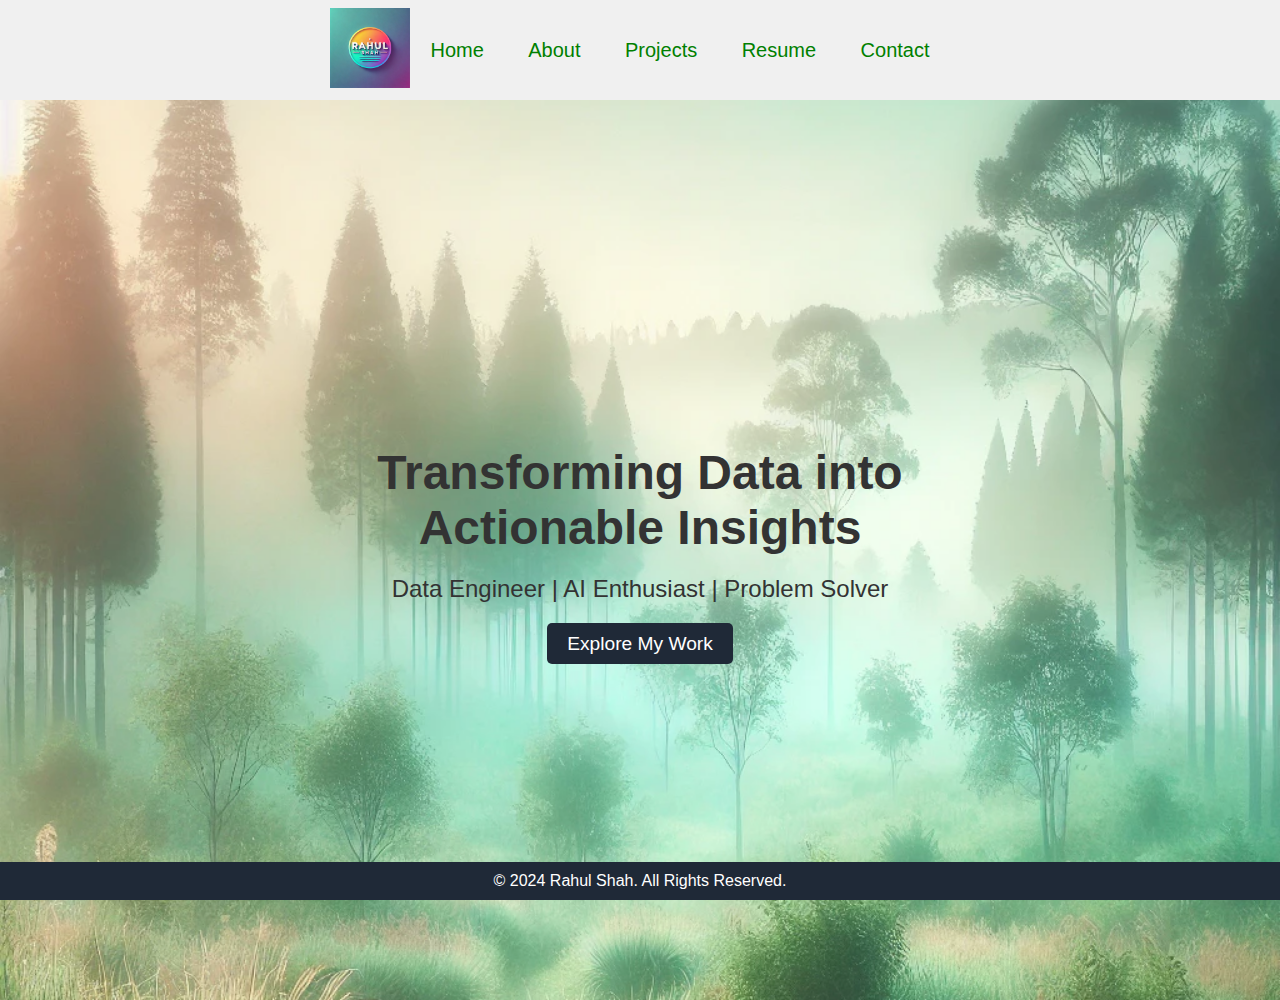
==== index.html @ 3299f62c "Update index.html" ====
<!DOCTYPE html>
<html lang="en">
<head>
    <meta charset="UTF-8">
    <meta name="viewport" content="width=device-width, initial-scale=1.0">
    <meta name="description" content="Portfolio of Rahul Shah, Data Engineer">
    <title>Rahul Shah - Data Engineer</title>
    <link rel="stylesheet" href="styles.css">
    
</head>
<body>
    <!-- Navigation Bar -->
<header>
    <nav>
        <div class="logo">
            <img src="images/rahul.png.webp" max-width=100% height=auto alt="Rahul Shah Logo">   
        </div>
        <ul>
            <li> <a href="index.html">Home</a> </li>
            <li> <a href="about.html">About</a> </li>
            <li> <a href="projects.html">Projects</a> </li>
            <li> <a href="resume.html">Resume</a> </li>
            <li> <a href="contacts.html">Contact</a> </li>
        </ul>
    </nav>
 </header>

    <!-- Hero Section -->
    <section id="hero">
        <div class="hero-content">
            <h2>Transforming Data into Actionable Insights</h2>
            <p>Data Engineer | AI Enthusiast | Problem Solver</p>
            <a href="projects.html" class="btn">Explore My Work</a>
        </div>
    </section>

    <!-- Footer -->
    <footer>
        <p>&copy; 2024 Rahul Shah. All Rights Reserved.</p>
    </footer>

    <script src="script.js"></script>
</body>
</html>
---- styles.css ----
/* General Styles */
* {
    margin: 0;
    padding: 0;
    box-sizing: border-box;
    font-family: 'Roboto', sans-serif;
}

body {
    background-color: light-cyan;
    color: #333;
}

nav {
    background-color: light-grey;
    padding: 8px;
    display: flex;
    justify-content: space-between;
    align-items: center;
}

nav ul {
    list-style: none;
}

nav ul li {
    display: inline-block;
    margin-left: 20px;
    margin-right: 20px;
}

nav ul li a {
    color: green;
    text-decoration: none;
    font-size: 20px;
}

header {
            display: flex;
            justify-content: center;
            align-items: center;
            background-color: #f0f0f0; /* Header background color */
        }
img {
            max-width: 80px; /* Adjust the width as needed */
            height: auto;
        }

/* Hero Section */
#hero {
    background-image: url('images/bg.webp');
    background-size: cover;
    background-position: center;
    height: 100vh;
    display: flex;
    justify-content: center;
    align-items: center;
    text-align: center;
}

#hero .hero-content {
    max-width: 600px;
}

#hero h2 {
    font-size: 3rem;
    margin-bottom: 20px;
}

#hero p {
    font-size: 1.5rem;
    margin-bottom: 30px;
}

#hero .btn {
    padding: 10px 20px;
    background-color: #1f2937;
    color: #ffffff;
    text-decoration: none;
    border-radius: 5px;
    font-size: 1.2rem;
}

#hero .btn:hover {
    background-color: #4cae4c;
}

/* Footer */
footer {
    background-color: #1f2937;
    color: #ffffff;
    text-align: center;
    padding: 10px 0;
    position: fixed;
    bottom: 0;
    width: 100%;
}
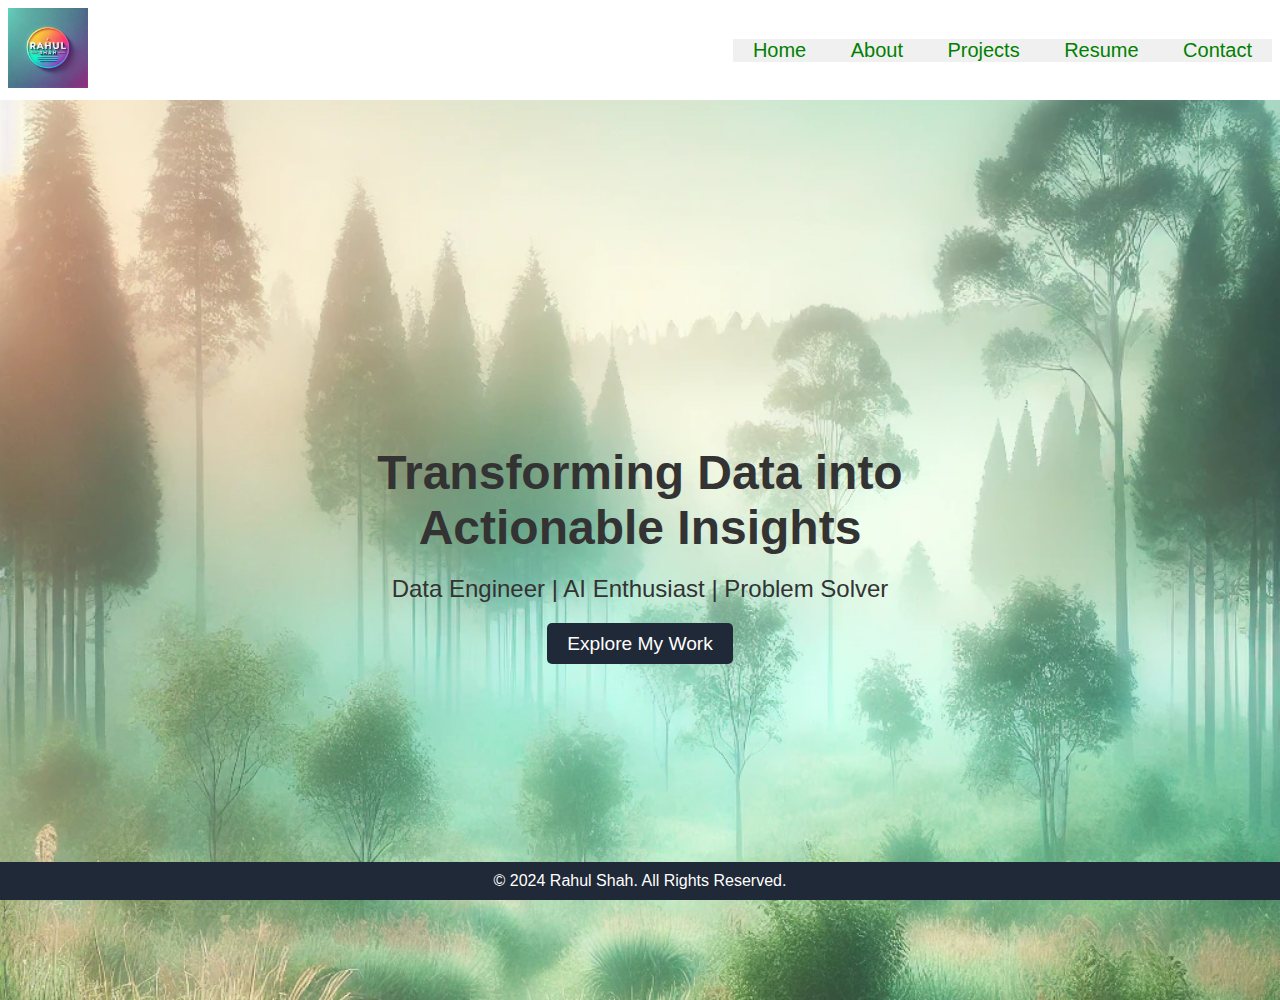
==== commit 3210675d: "Update index.html" ====
--- a/index.html
+++ b/index.html
@@ -10,11 +10,12 @@
 </head>
 <body>
     <!-- Navigation Bar -->
-<header>
+
     <nav>
         <div class="logo">
             <img src="images/rahul.png.webp" max-width=100% height=auto alt="Rahul Shah Logo">   
         </div>
+        <header>
         <ul>
             <li> <a href="index.html">Home</a> </li>
             <li> <a href="about.html">About</a> </li>
@@ -22,8 +23,9 @@
             <li> <a href="resume.html">Resume</a> </li>
             <li> <a href="contacts.html">Contact</a> </li>
         </ul>
+        </header>
     </nav>
- </header>
+ 
 
     <!-- Hero Section -->
     <section id="hero">
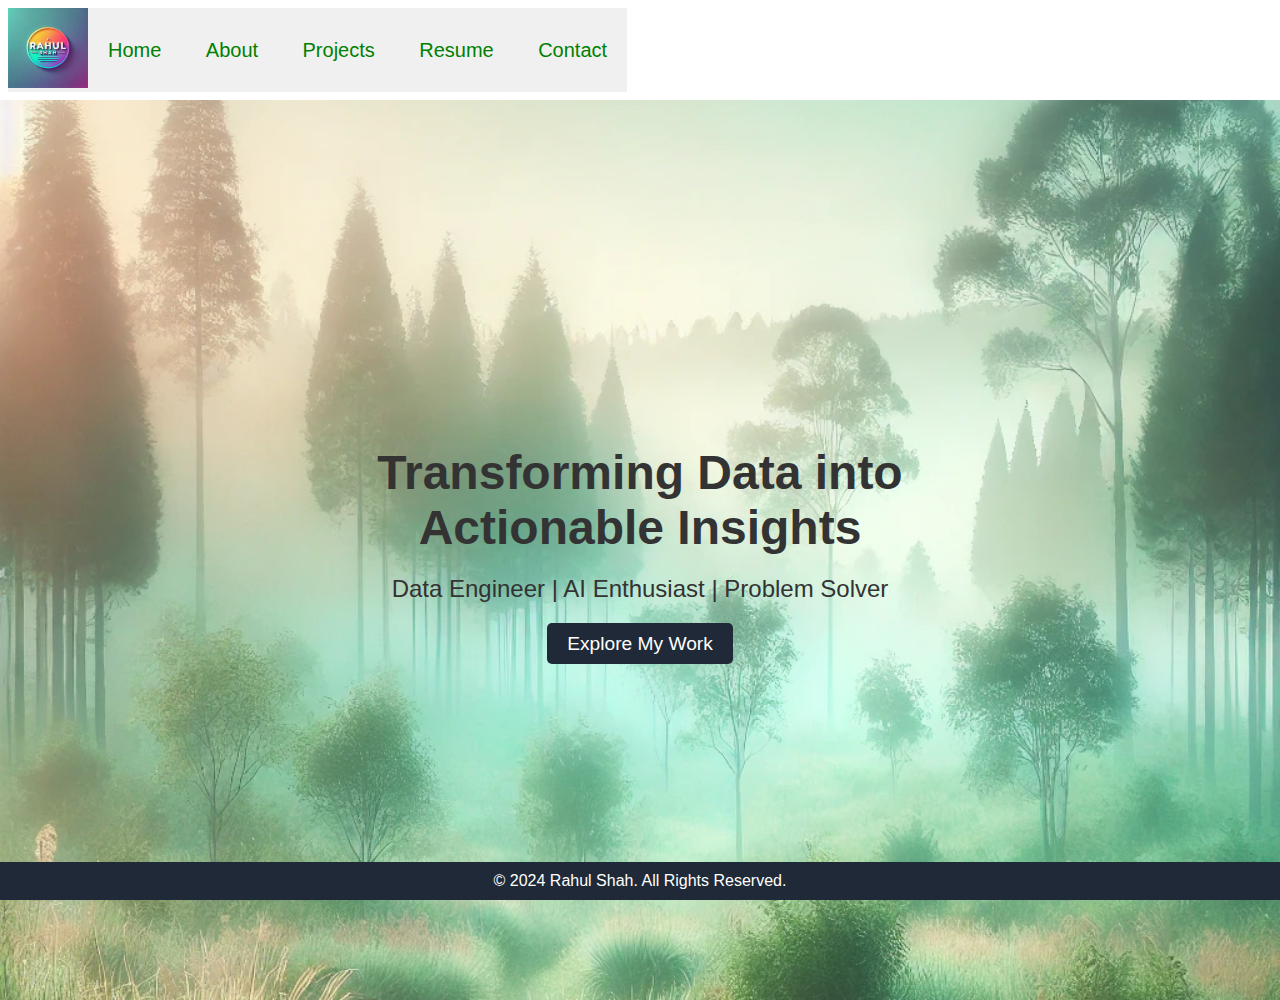
==== commit d191d31b: "Update index.html" ====
--- a/index.html
+++ b/index.html
@@ -12,10 +12,11 @@
     <!-- Navigation Bar -->
 
     <nav>
+         <header>
         <div class="logo">
             <img src="images/rahul.png.webp" max-width=100% height=auto alt="Rahul Shah Logo">   
         </div>
-        <header>
+       
         <ul>
             <li> <a href="index.html">Home</a> </li>
             <li> <a href="about.html">About</a> </li>
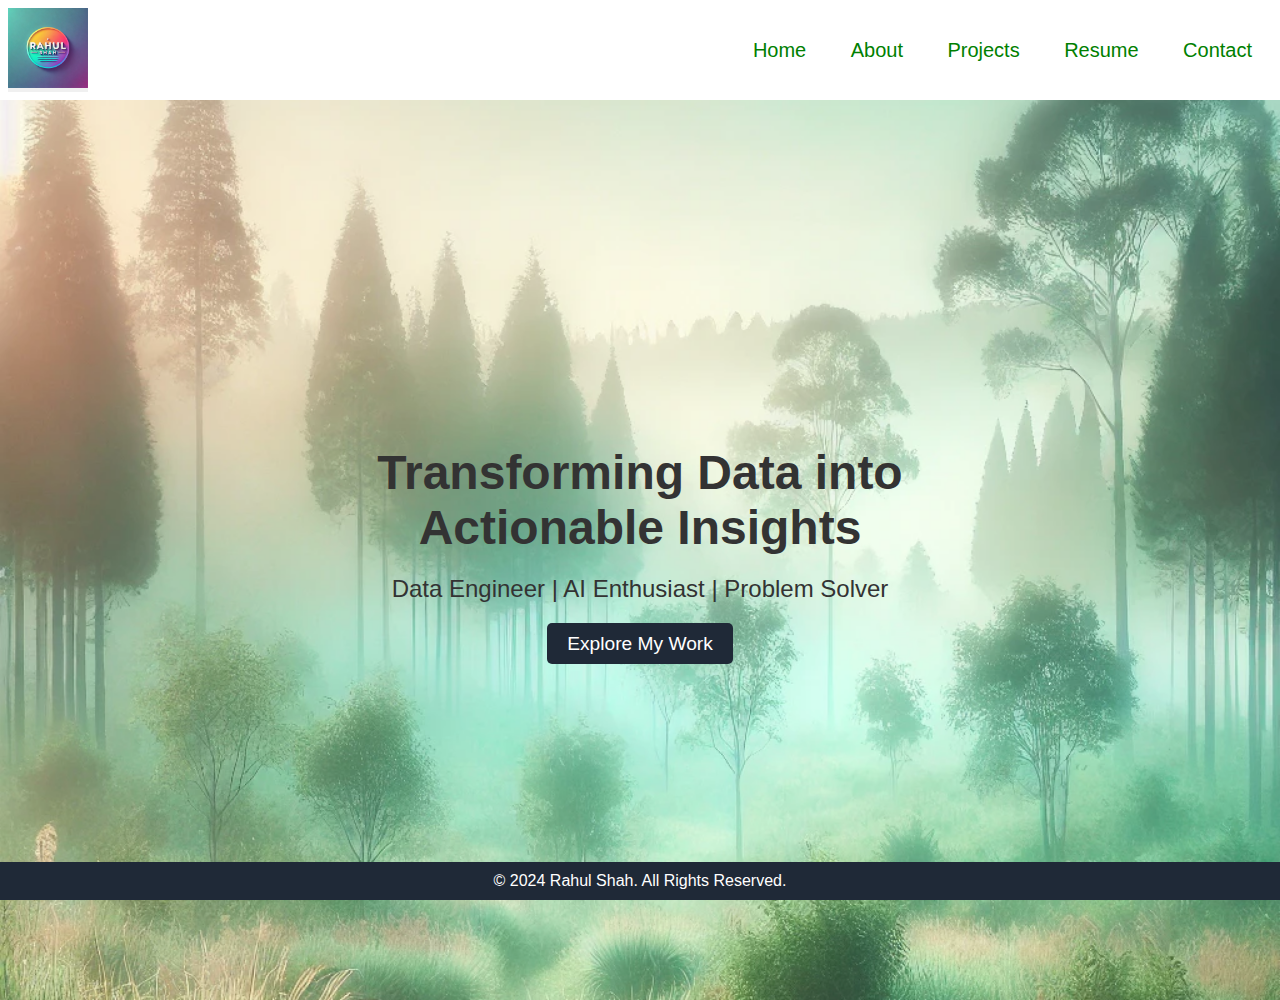
==== commit 6c4368d6: "Update index.html" ====
--- a/index.html
+++ b/index.html
@@ -16,6 +16,7 @@
         <div class="logo">
             <img src="images/rahul.png.webp" max-width=100% height=auto alt="Rahul Shah Logo">   
         </div>
+        </header>
        
         <ul>
             <li> <a href="index.html">Home</a> </li>
@@ -24,7 +25,7 @@
             <li> <a href="resume.html">Resume</a> </li>
             <li> <a href="contacts.html">Contact</a> </li>
         </ul>
-        </header>
+        
     </nav>
  
 
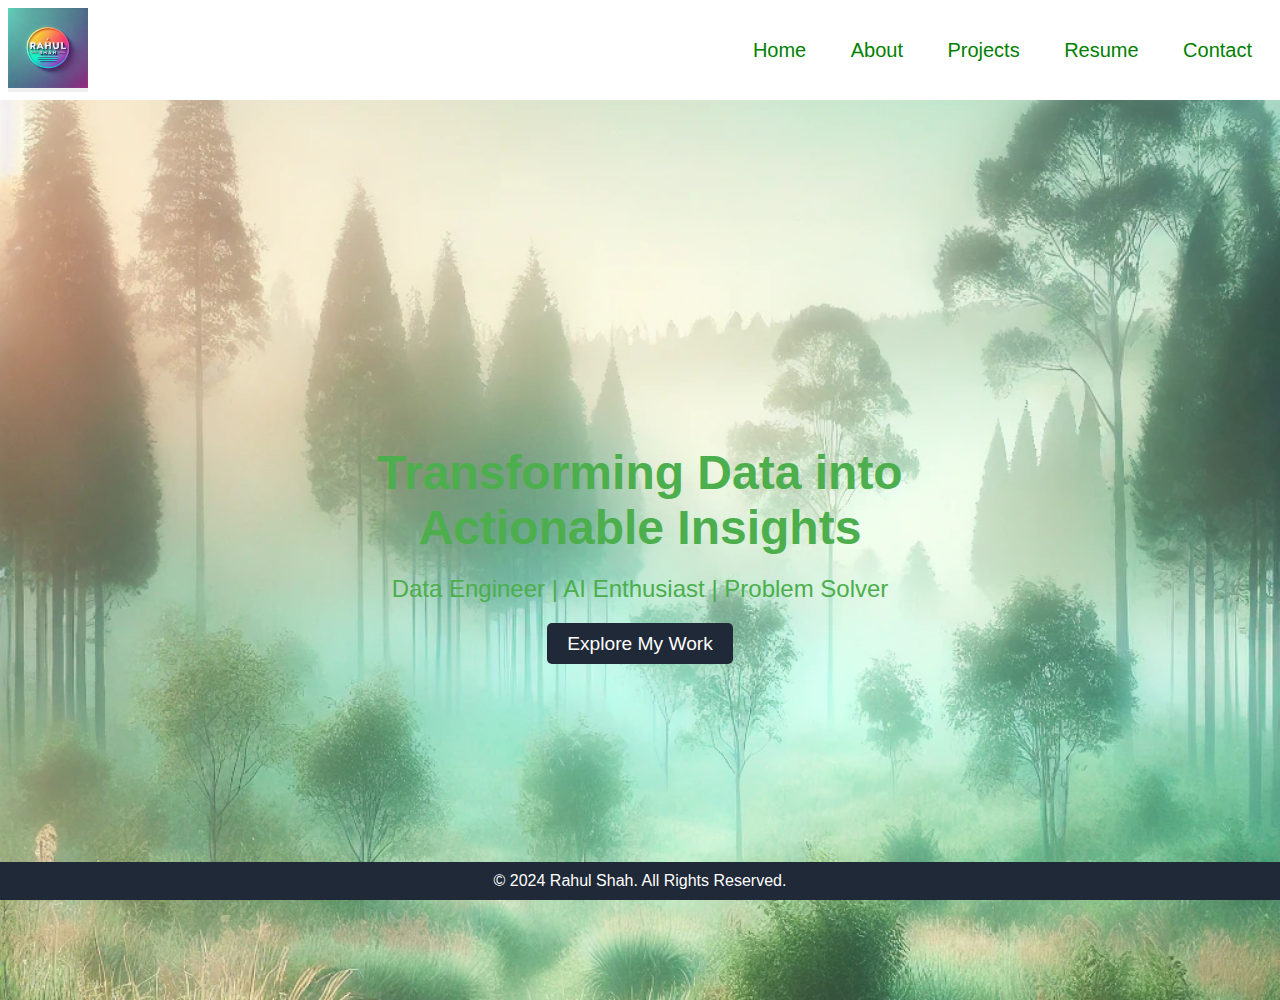
==== commit a29e9200: "Update index.html" ====
--- a/index.html
+++ b/index.html
@@ -43,6 +43,5 @@
         <p>&copy; 2024 Rahul Shah. All Rights Reserved.</p>
     </footer>
 
-    <script src="script.js"></script>
 </body>
 </html>
--- a/styles.css
+++ b/styles.css
@@ -8,7 +8,7 @@
 
 body {
     background-color: light-cyan;
-    color: #333;
+    color: #4cae4c;
 }
 
 nav {
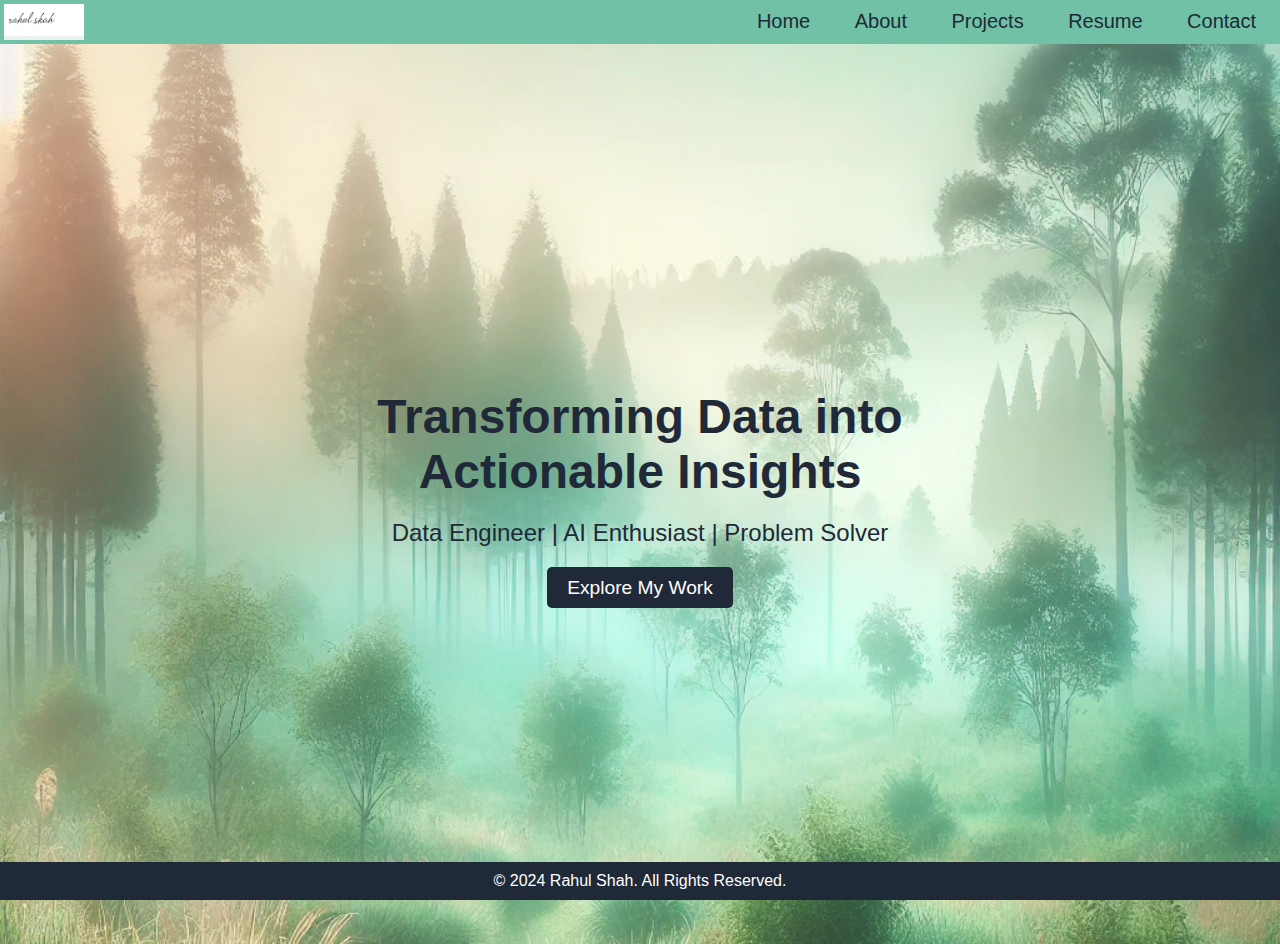
==== commit 2e0e2dbd: "Update index.html" ====
--- a/index.html
+++ b/index.html
@@ -14,7 +14,7 @@
     <nav>
          <header>
         <div class="logo">
-            <img src="images/rahul.png.webp" max-width=100% height=auto alt="Rahul Shah Logo">   
+            <img src="images/download.png" max-width=100% height=auto alt="Rahul Shah Logo">   
         </div>
         </header>
        
--- a/styles.css
+++ b/styles.css
@@ -7,13 +7,13 @@
 }
 
 body {
-    background-color: light-cyan;
-    color: #4cae4c;
+    background-color: #66d975;
+    color: #1f2937;
 }
 
 nav {
-    background-color: light-grey;
-    padding: 8px;
+    background-color: #70c1a6;
+    padding: 4px;
     display: flex;
     justify-content: space-between;
     align-items: center;
@@ -30,7 +30,7 @@
 }
 
 nav ul li a {
-    color: green;
+    color: #1f2937;
     text-decoration: none;
     font-size: 20px;
 }
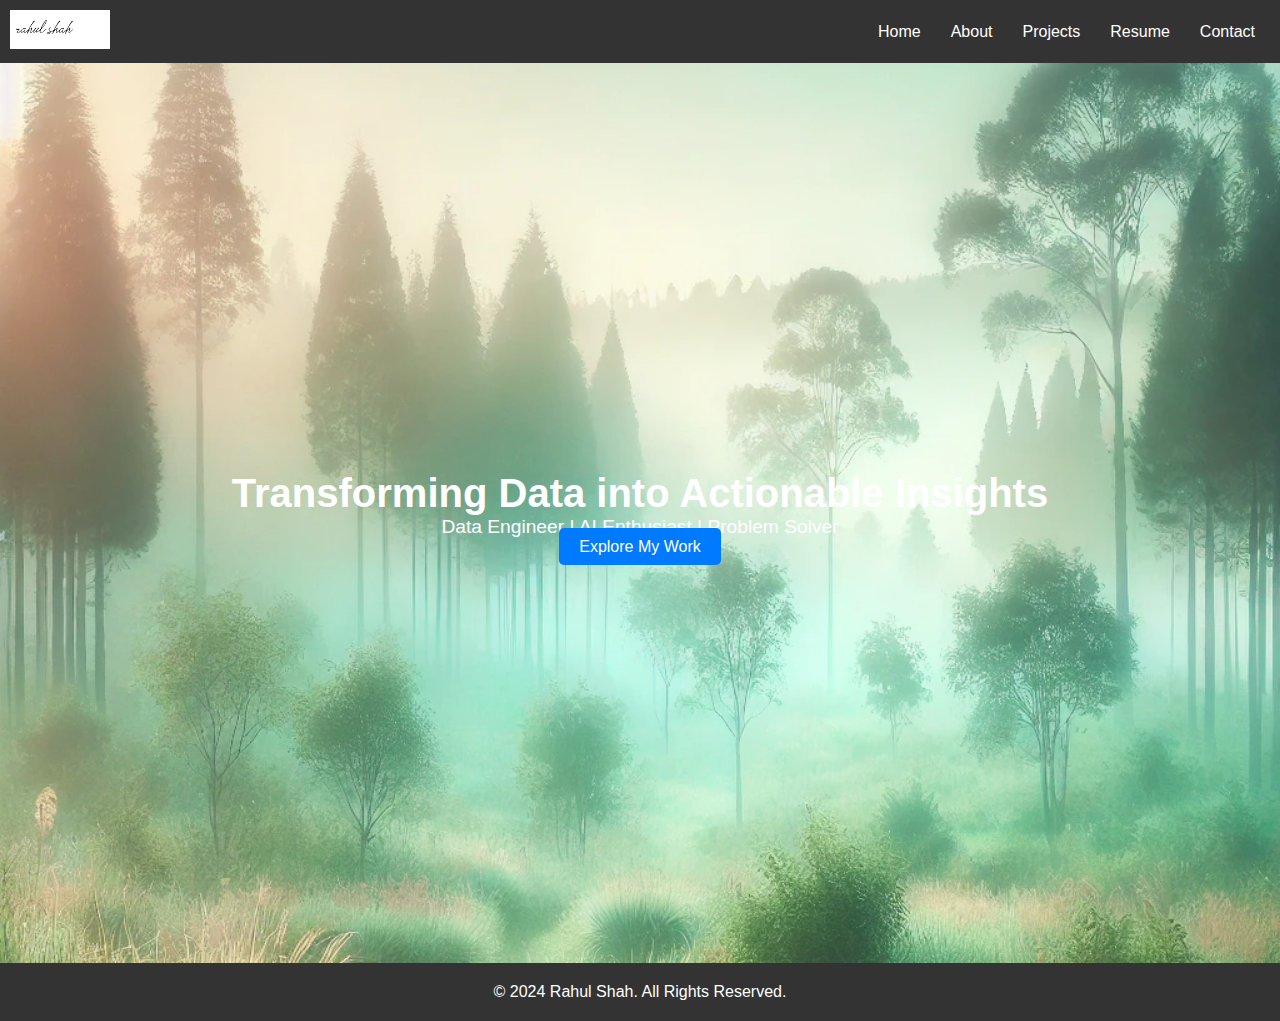
==== commit 94bbab6f: "Update index.html" ====
--- a/index.html
+++ b/index.html
@@ -16,7 +16,7 @@
         <div class="logo">
             <img src="images/download.png" max-width=100% height=auto alt="Rahul Shah Logo">   
         </div>
-        </header>
+        
        
         <ul>
             <li> <a href="index.html">Home</a> </li>
@@ -25,6 +25,7 @@
             <li> <a href="resume.html">Resume</a> </li>
             <li> <a href="contacts.html">Contact</a> </li>
         </ul>
+             </header>
         
     </nav>
  
--- a/styles.css
+++ b/styles.css
@@ -1,97 +1,104 @@
-/* General Styles */
+/* styles.css */
+
+/* Basic Reset */
 * {
     margin: 0;
     padding: 0;
     box-sizing: border-box;
-    font-family: 'Roboto', sans-serif;
 }
 
+/* Body Styles */
 body {
-    background-color: #66d975;
-    color: #1f2937;
+    font-family: Arial, sans-serif;
 }
 
+/* Navigation Bar */
 nav {
-    background-color: #70c1a6;
-    padding: 4px;
+    background-color: #333; /* Change as needed */
+    color: white;
+    padding: 10px;
+}
+
+nav header {
     display: flex;
     justify-content: space-between;
     align-items: center;
 }
 
+.logo img {
+    max-width: 100px; /* Set a maximum width */
+    height: auto; /* Maintain aspect ratio */
+}
+
+/* Navigation Links */
 nav ul {
+    display: flex;
     list-style: none;
 }
 
 nav ul li {
-    display: inline-block;
-    margin-left: 20px;
-    margin-right: 20px;
+    margin: 0 15px; /* Space between links */
 }
 
 nav ul li a {
-    color: #1f2937;
+    color: white;
     text-decoration: none;
-    font-size: 20px;
 }
 
-header {
-            display: flex;
-            justify-content: center;
-            align-items: center;
-            background-color: #f0f0f0; /* Header background color */
-        }
-img {
-            max-width: 80px; /* Adjust the width as needed */
-            height: auto;
-        }
+/* Responsive Navigation */
+@media (max-width: 768px) {
+    nav ul {
+        flex-direction: column; /* Stack links on smaller screens */
+        align-items: center;
+    }
+}
 
 /* Hero Section */
 #hero {
-    background-image: url('images/bg.webp');
-    background-size: cover;
-    background-position: center;
-    height: 100vh;
+    background: url('images/bg.webp') no-repeat center center/cover;
+    height: 100vh; /* Full viewport height */
     display: flex;
+    align-items: center;
     justify-content: center;
-    align-items: center;
     text-align: center;
+    color: white;
 }
 
-#hero .hero-content {
-    max-width: 600px;
+.hero-content {
+    padding: 20px; /* Add some padding */
 }
 
-#hero h2 {
-    font-size: 3rem;
-    margin-bottom: 20px;
+.hero-content h2 {
+    font-size: 2.5rem;
 }
 
-#hero p {
-    font-size: 1.5rem;
-    margin-bottom: 30px;
-}
-
-#hero .btn {
-    padding: 10px 20px;
-    background-color: #1f2937;
-    color: #ffffff;
-    text-decoration: none;
-    border-radius: 5px;
+.hero-content p {
     font-size: 1.2rem;
 }
 
-#hero .btn:hover {
-    background-color: #4cae4c;
+.btn {
+    background-color: #007BFF; /* Change as needed */
+    color: white;
+    padding: 10px 20px;
+    text-decoration: none;
+    border-radius: 5px;
 }
 
 /* Footer */
 footer {
-    background-color: #1f2937;
-    color: #ffffff;
     text-align: center;
-    padding: 10px 0;
-    position: fixed;
-    bottom: 0;
-    width: 100%;
+    padding: 20px;
+    background-color: #333; /* Change as needed */
+    color: white;
 }
+
+/* Responsive Styles for Hero Section */
+@media (max-width: 768px) {
+    .hero-content h2 {
+        font-size: 1.8rem;
+    }
+
+    .hero-content p {
+        font-size: 1rem;
+    }
+}
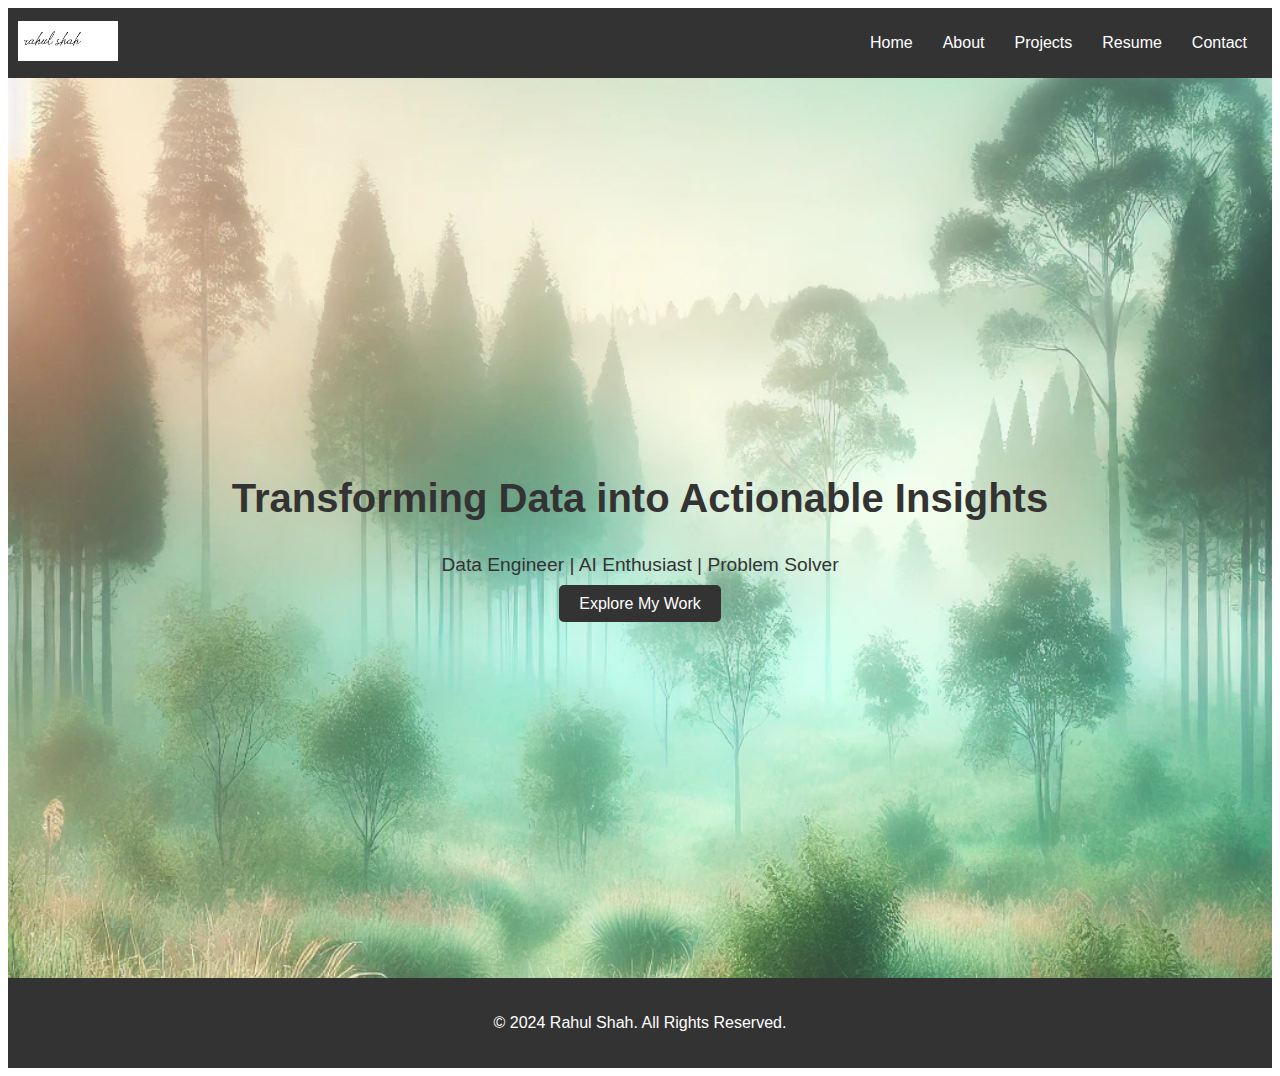
==== commit 7a2f986d: "Update index.html" ====
--- a/index.html
+++ b/index.html
@@ -14,7 +14,7 @@
     <nav>
          <header>
         <div class="logo">
-            <img src="images/download.png" max-width=100% height=auto alt="Rahul Shah Logo">   
+            <a href="index.html"><img src="images/download.png" max-width=100% height=auto alt="Rahul Shah Logo"> </a>  
         </div>
         
        
--- a/styles.css
+++ b/styles.css
@@ -2,7 +2,7 @@
 
 /* Basic Reset */
 * {
-    margin: 0;
+    margin: 10;
     padding: 0;
     box-sizing: border-box;
 }
@@ -61,7 +61,7 @@
     align-items: center;
     justify-content: center;
     text-align: center;
-    color: white;
+    color: #333;
 }
 
 .hero-content {
@@ -77,8 +77,9 @@
 }
 
 .btn {
-    background-color: #007BFF; /* Change as needed */
+    background-color: #333; /* Change as needed */
     color: white;
+    margin: 20px;
     padding: 10px 20px;
     text-decoration: none;
     border-radius: 5px;
